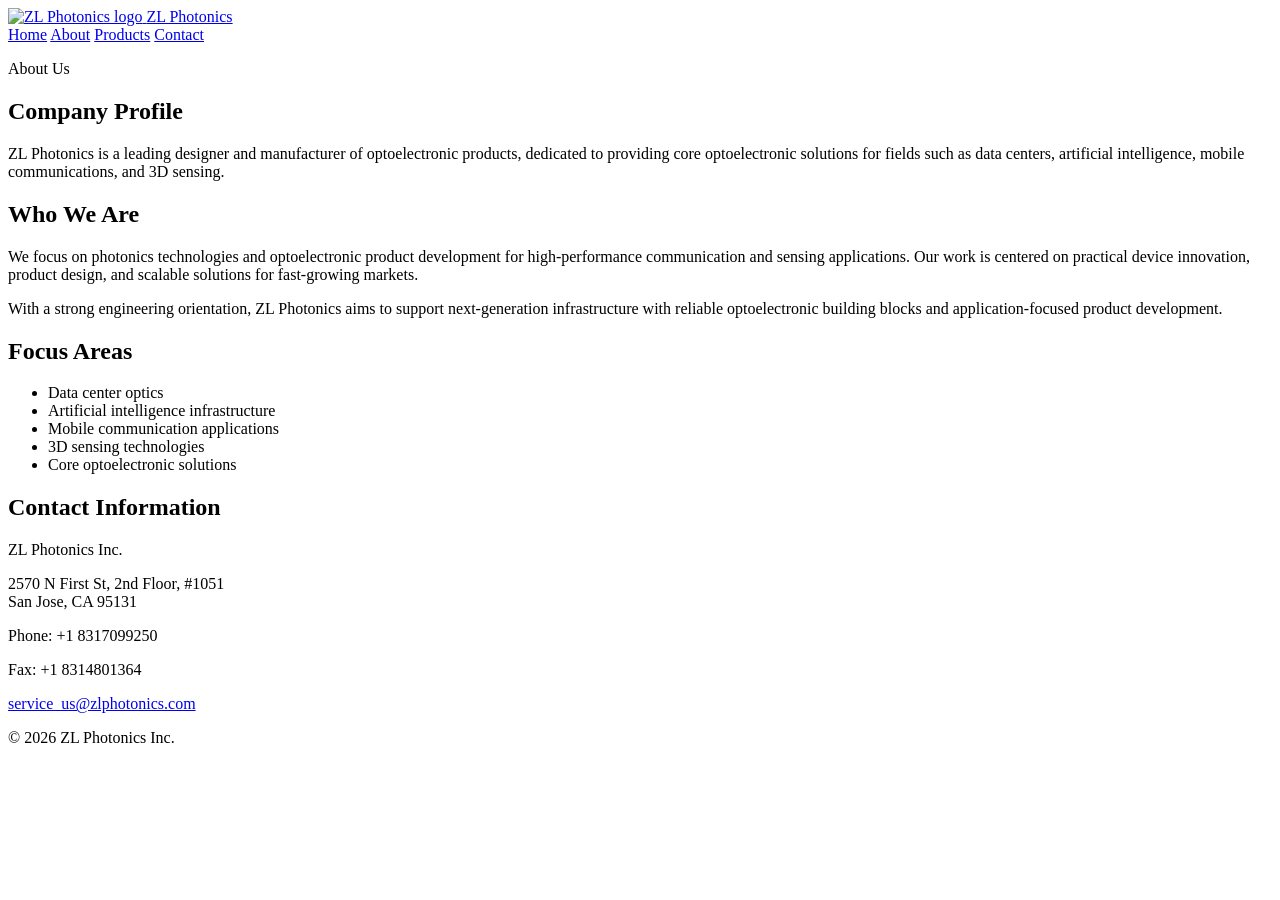
==== about.html @ 3d31a759 "Add files via upload" ====
<!DOCTYPE html>
<html lang="en">
<head>
  <meta charset="UTF-8" />
  <meta name="viewport" content="width=device-width, initial-scale=1.0" />
  <title>About | ZL Photonics</title>
  <meta name="description" content="About ZL Photonics" />
  <link rel="stylesheet" href="css/style.css" />
</head>
<body>
  <header class="site-header">
    <div class="container nav-wrap">
      <a class="brand" href="index.html">
        <img src="images/logo.png" alt="ZL Photonics logo" class="logo" />
        <span>ZL Photonics</span>
      </a>

      <nav class="nav">
        <a href="index.html">Home</a>
        <a href="about.html" class="active">About</a>
        <a href="products.html">Products</a>
        <a href="contact.html">Contact</a>
      </nav>
    </div>
  </header>

  <main>
    <section class="page-hero">
      <div class="container">
        <p class="eyebrow">About Us</p>
        <h1>Company Profile</h1>
        <p class="lead">
          ZL Photonics is a leading designer and manufacturer of optoelectronic
          products, dedicated to providing core optoelectronic solutions for
          fields such as data centers, artificial intelligence, mobile
          communications, and 3D sensing.
        </p>
      </div>
    </section>

    <section class="section">
      <div class="container two-col">
        <div class="card">
          <h2>Who We Are</h2>
          <p>
            We focus on photonics technologies and optoelectronic product
            development for high-performance communication and sensing
            applications. Our work is centered on practical device innovation,
            product design, and scalable solutions for fast-growing markets.
          </p>
          <p>
            With a strong engineering orientation, ZL Photonics aims to support
            next-generation infrastructure with reliable optoelectronic building
            blocks and application-focused product development.
          </p>
        </div>

        <div class="card">
          <h2>Focus Areas</h2>
          <ul class="clean-list">
            <li>Data center optics</li>
            <li>Artificial intelligence infrastructure</li>
            <li>Mobile communication applications</li>
            <li>3D sensing technologies</li>
            <li>Core optoelectronic solutions</li>
          </ul>
        </div>
      </div>
    </section>

    <section class="section alt">
      <div class="container">
        <div class="card centered">
          <h2>Contact Information</h2>
          <p>ZL Photonics Inc.</p>
          <p>2570 N First St, 2nd Floor, #1051<br />San Jose, CA 95131</p>
          <p>Phone: +1 8317099250</p>
          <p>Fax: +1 8314801364</p>
          <p><a href="mailto:service_us@zlphotonics.com">service_us@zlphotonics.com</a></p>
        </div>
      </div>
    </section>
  </main>

  <footer class="site-footer">
    <div class="container">
      <p>© 2026 ZL Photonics Inc.</p>
    </div>
  </footer>
</body>
</html>
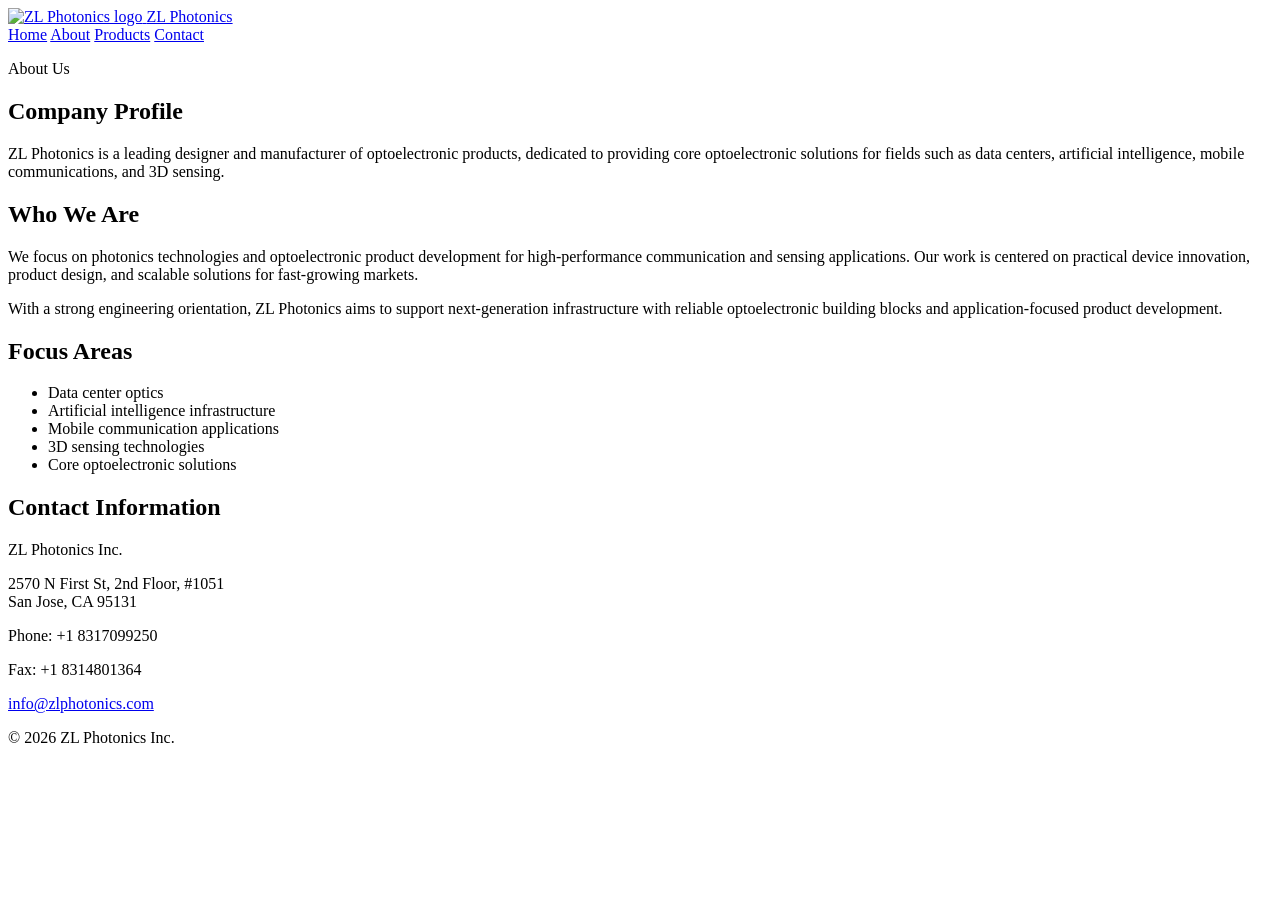
==== commit c4cb27a3: "Update about.html" ====
--- a/about.html
+++ b/about.html
@@ -76,7 +76,7 @@
           <p>2570 N First St, 2nd Floor, #1051<br />San Jose, CA 95131</p>
           <p>Phone: +1 8317099250</p>
           <p>Fax: +1 8314801364</p>
-          <p><a href="mailto:service_us@zlphotonics.com">service_us@zlphotonics.com</a></p>
+          <p><a href="mailto:info@zl-photonics.com">info@zlphotonics.com</a></p>
         </div>
       </div>
     </section>
@@ -88,4 +88,6 @@
     </div>
   </footer>
 </body>
-</html>+
+</html>
+
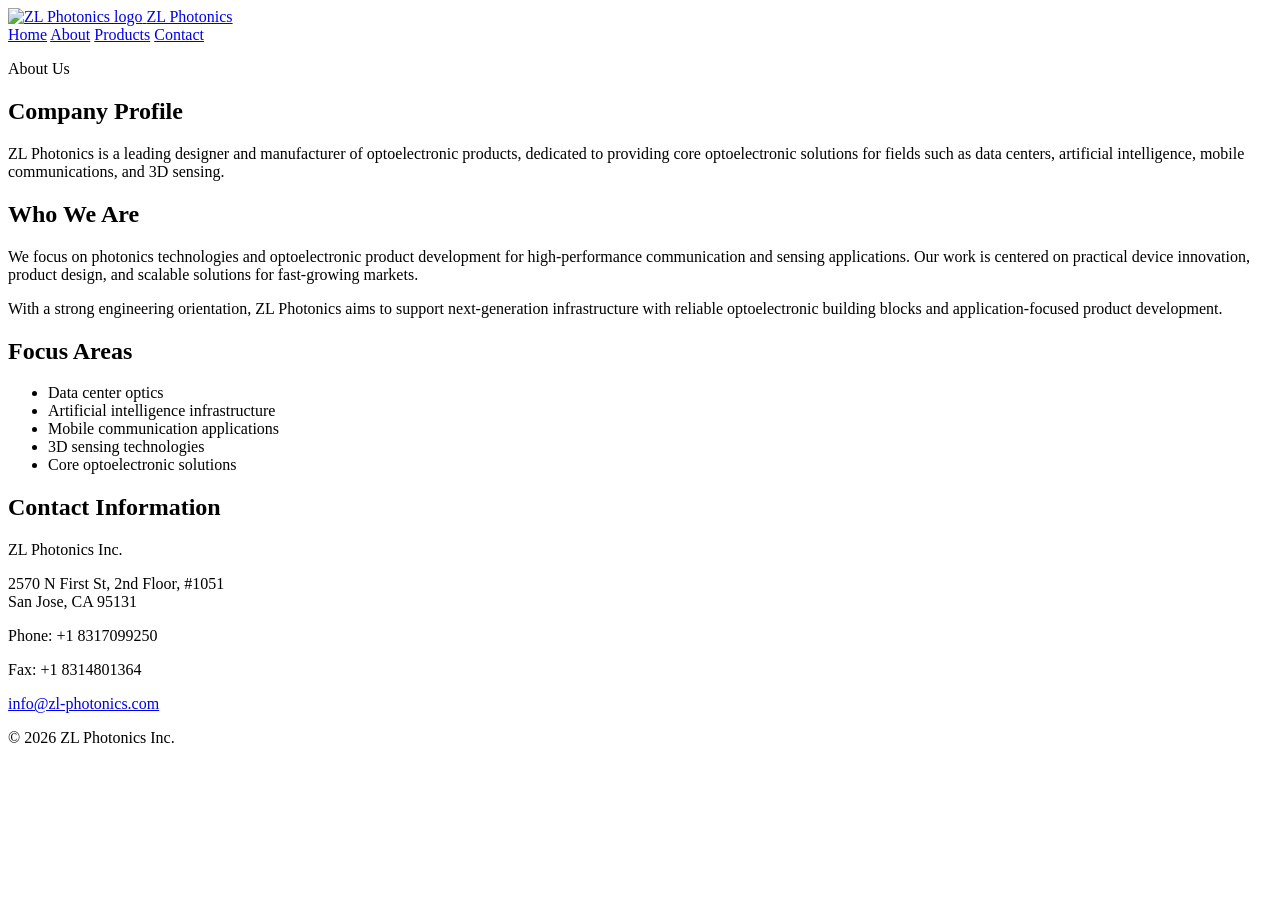
==== commit 55cc4e86: "Update about.html" ====
--- a/about.html
+++ b/about.html
@@ -76,7 +76,7 @@
           <p>2570 N First St, 2nd Floor, #1051<br />San Jose, CA 95131</p>
           <p>Phone: +1 8317099250</p>
           <p>Fax: +1 8314801364</p>
-          <p><a href="mailto:info@zl-photonics.com">info@zlphotonics.com</a></p>
+          <p><a href="mailto:info@zl-photonics.com">info@zl-photonics.com</a></p>
         </div>
       </div>
     </section>
@@ -91,3 +91,4 @@
 
 </html>
 
+
